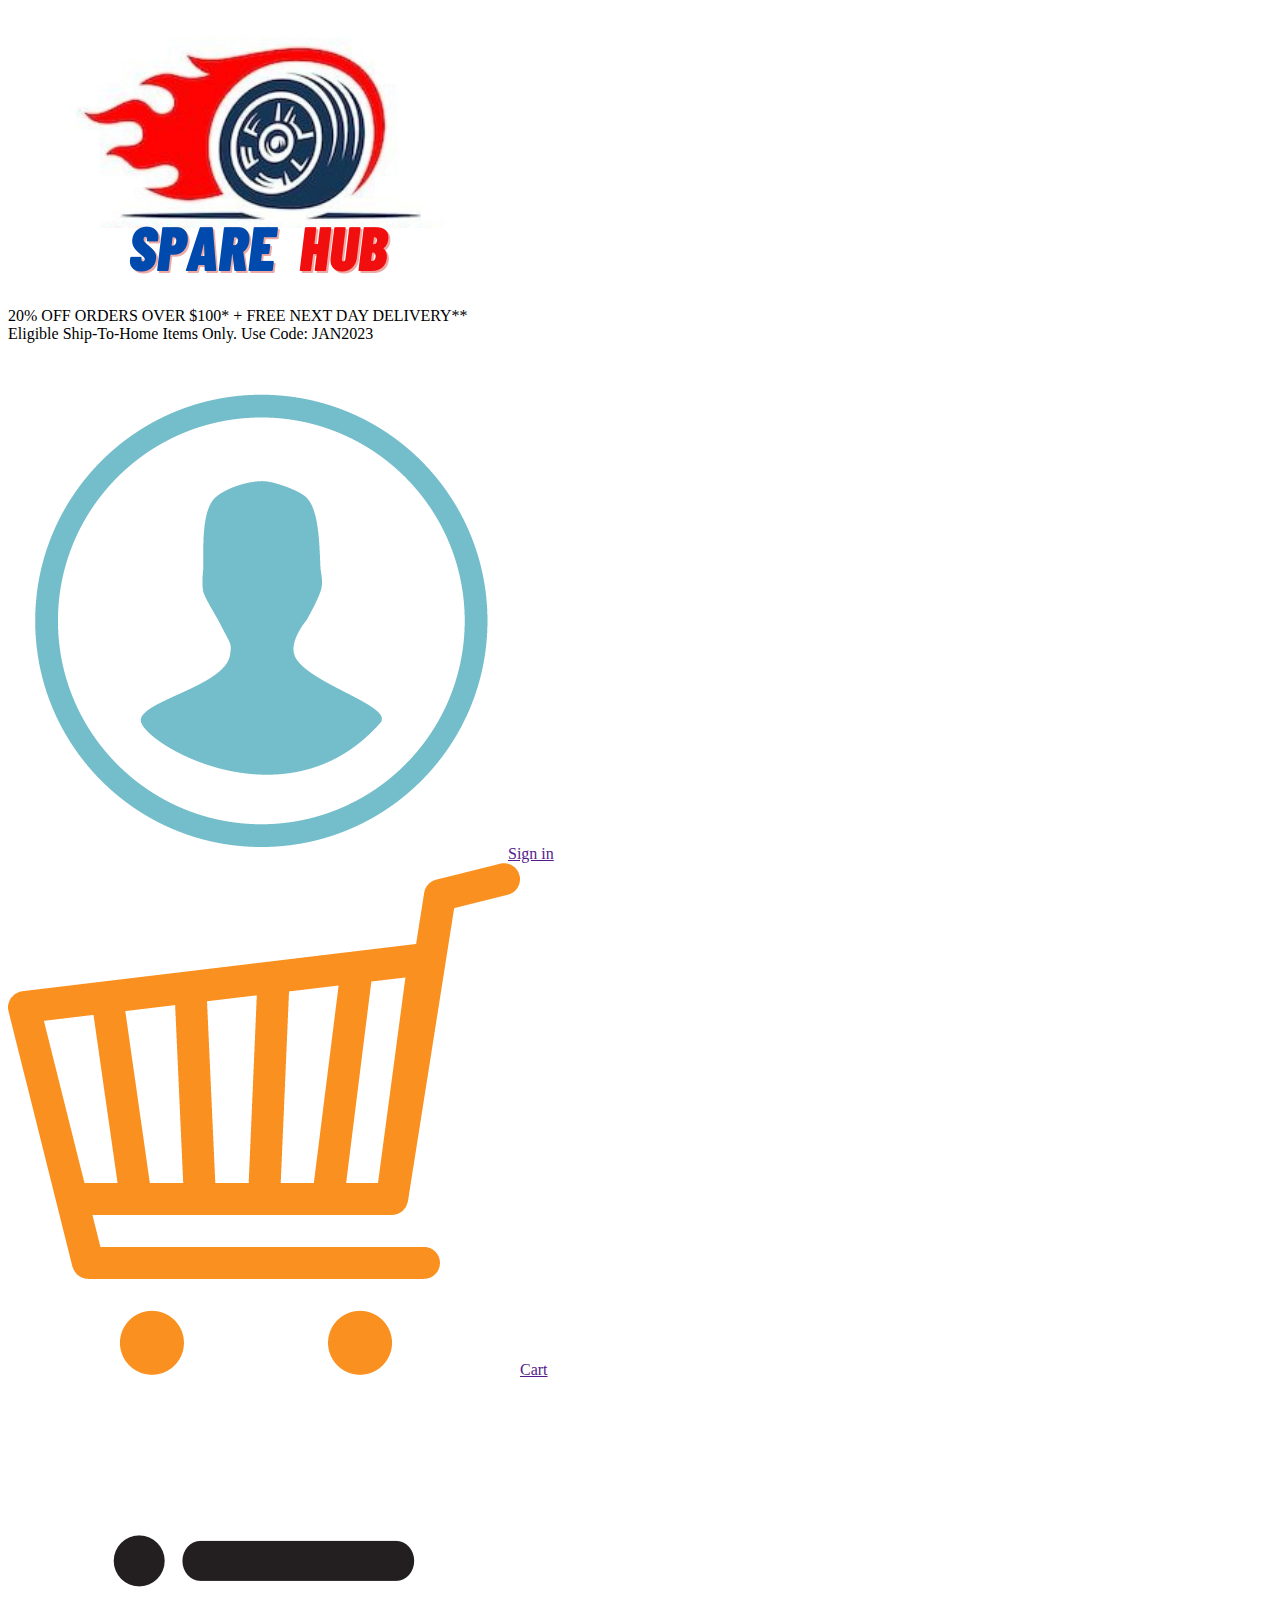
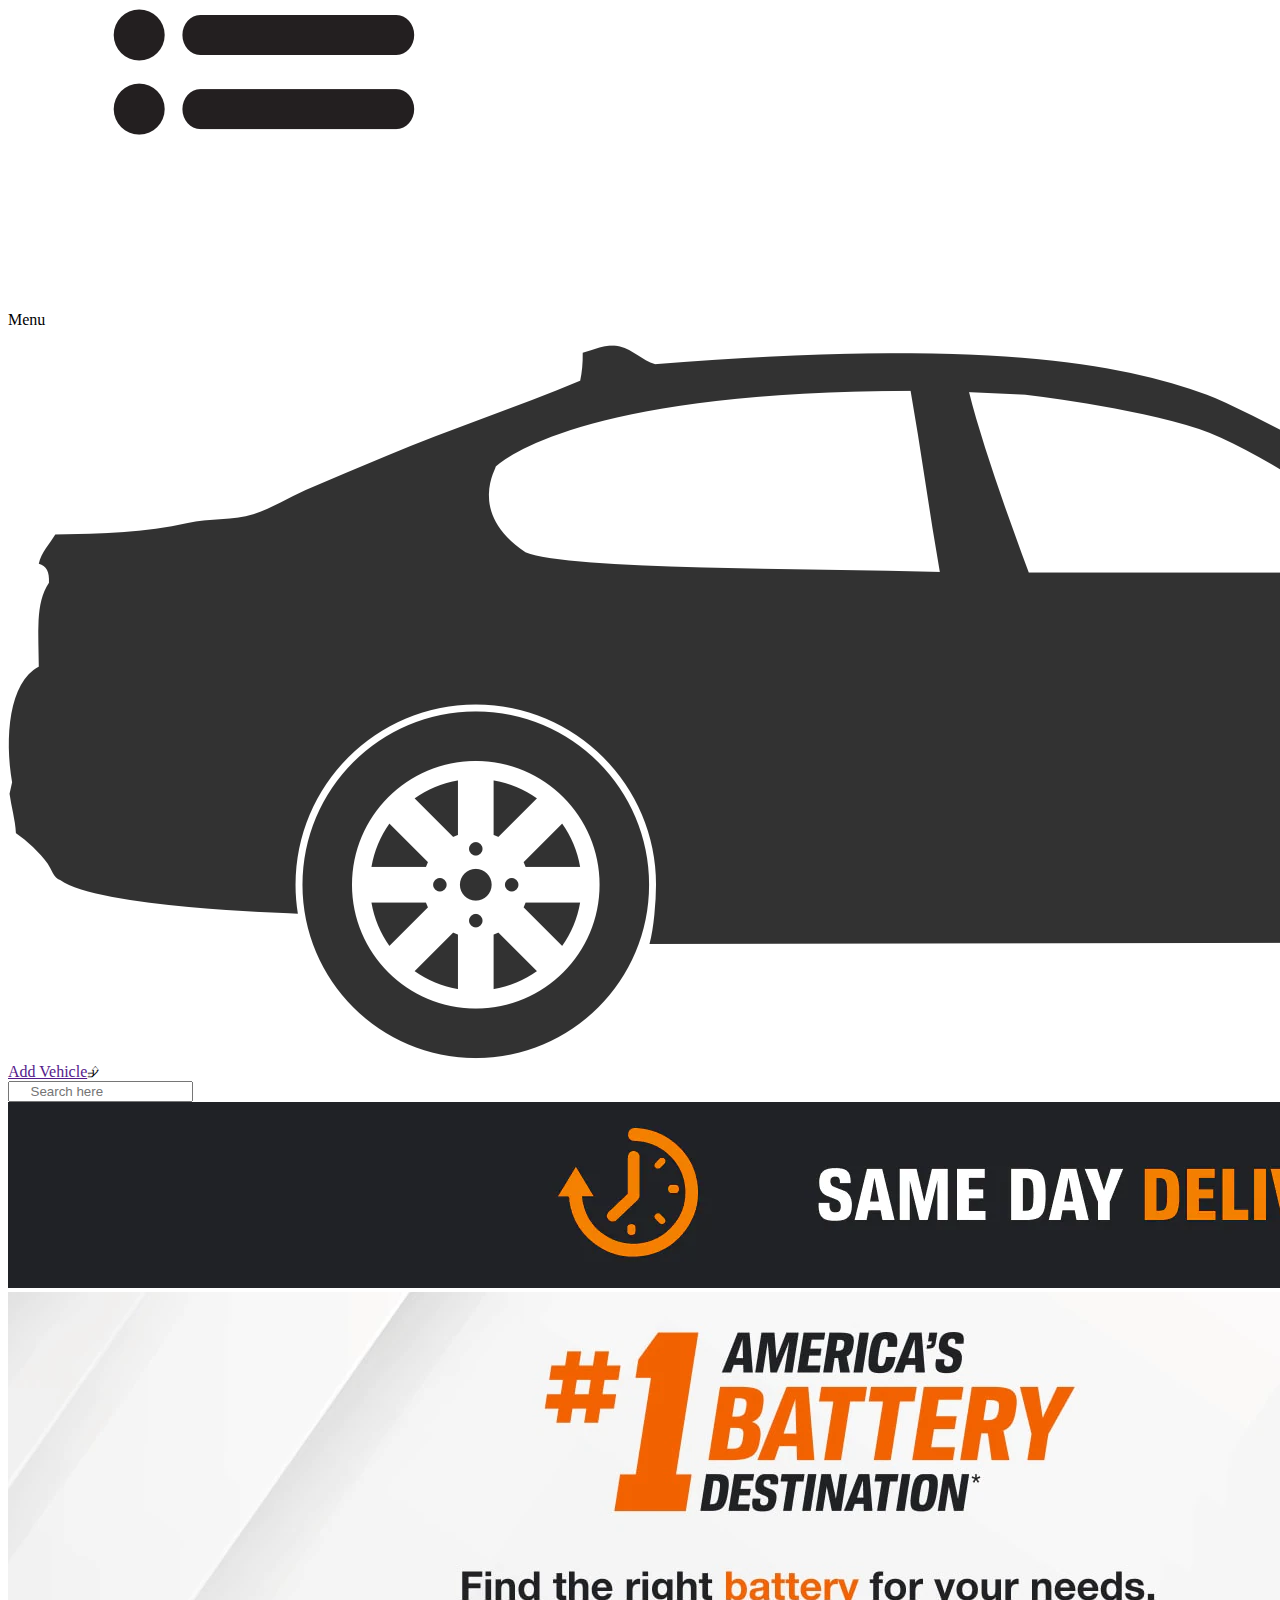
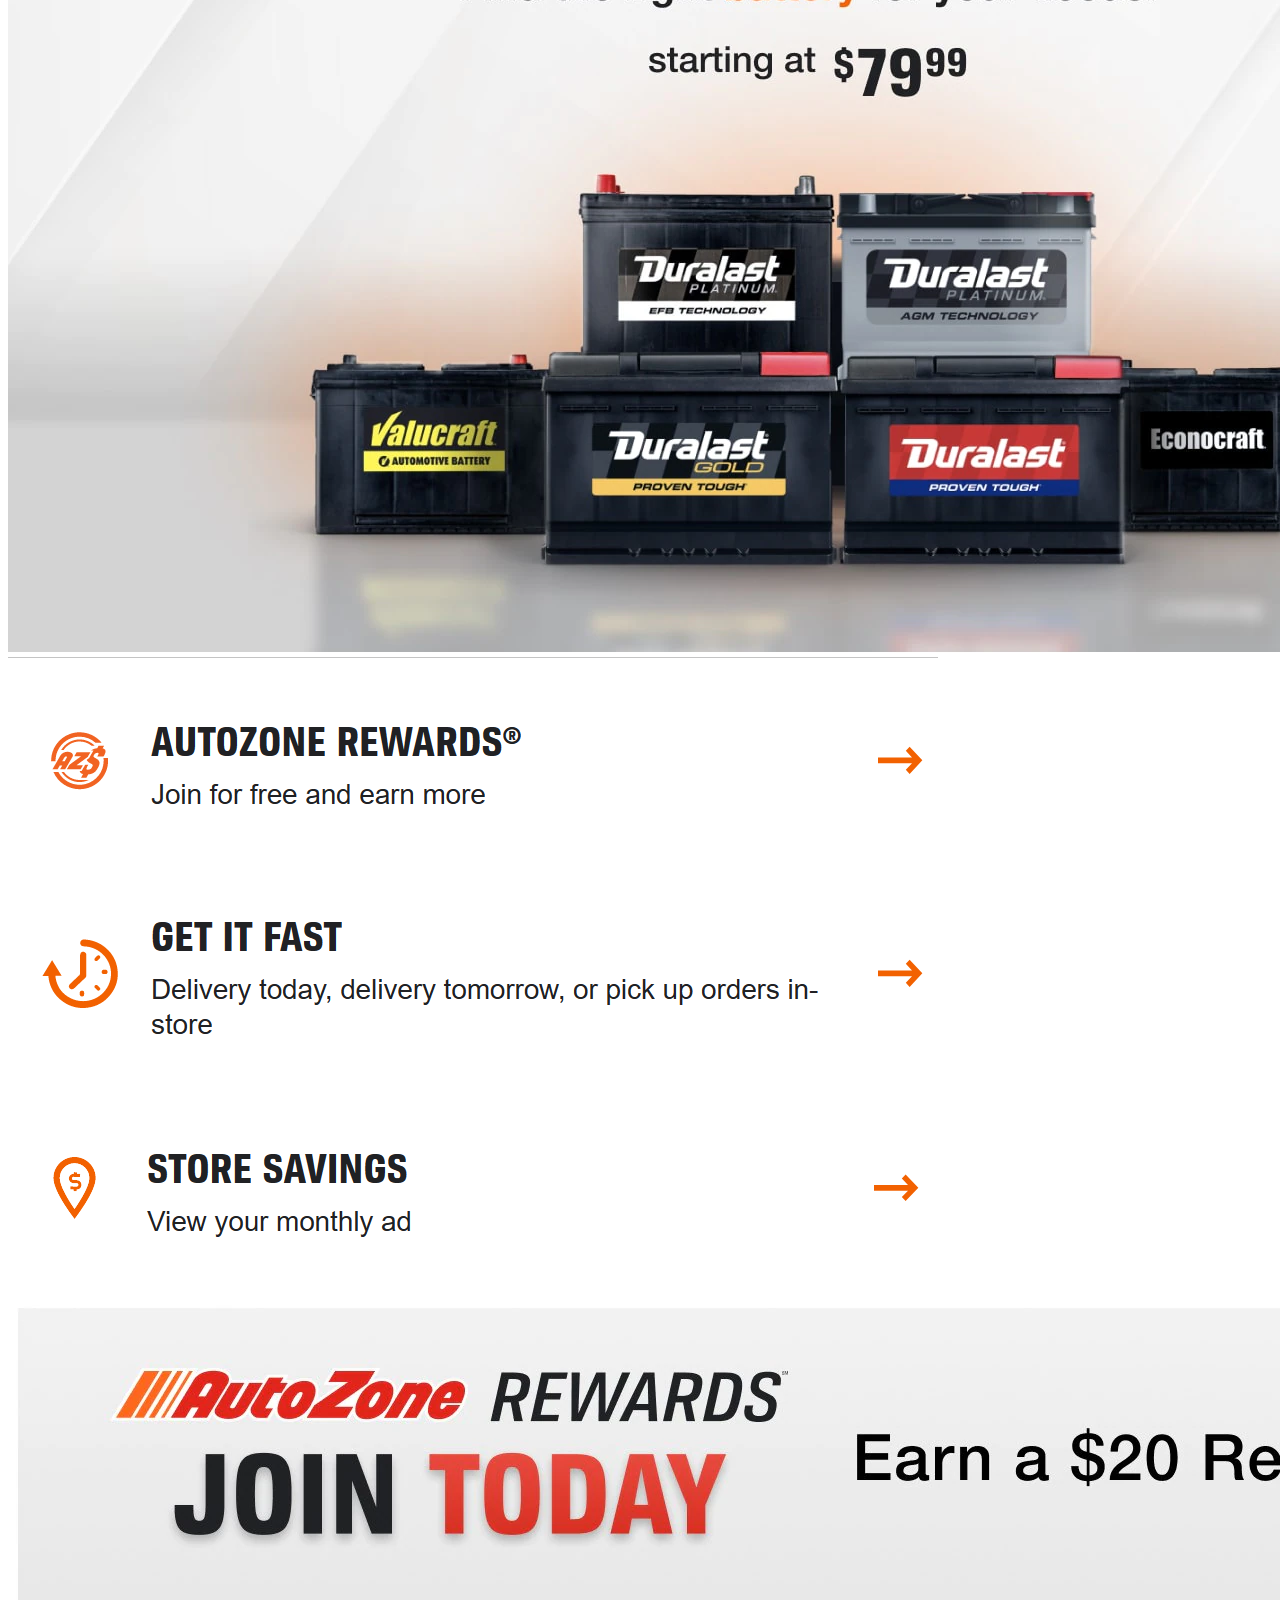
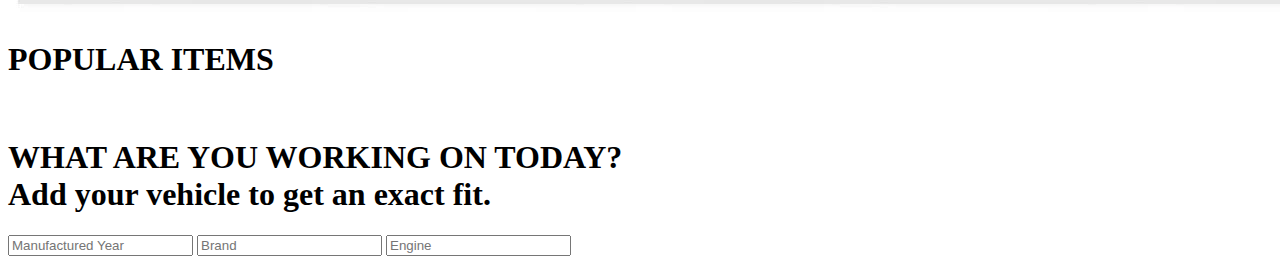
==== SpareHub-day2/index.html @ 05b8df60 "day1" ====
<!DOCTYPE html>
<html lang="en">
<head>
    <meta charset="UTF-8">
    <meta http-equiv="X-UA-Compatible" content="IE=edge">
    <meta name="viewport" content="width=device-width, initial-scale=1.0">
    <title>SpareHub</title>
    <link rel="stylesheet" href="D:\masai\UNIT-2\files\PROJECT\SpareHub\mainstyles.css">
</head>
<body>
<div id="nav-main">
    <div class="logo"><a href=""><img src="./Spare hub.png" alt="Error"></a></div>
    <div>
    <p>20% OFF ORDERS OVER $100* + FREE NEXT DAY DELIVERY**<br>
     Eligible Ship-To-Home Items Only. Use Code: JAN2023
    </p></div>
 
     <div class="signIn"><a href=""><img src="./login_logo.png" alt="Error">Sign in</a></div>
     <div class="cart"><a href=""><img src="./04e9faefec96d862d481efc5703d8b3f.png" alt="Error">Cart</a></div>
</div>
<!-- SEcond part-->

<div id="nav-2">
<div><img src="./menu.png" alt="Error"><p>Menu</p><a href=""></a></div>
<div class="add"><div><img src="./car.png" alt="Error"></div><a href="">Add Vehicle</a><span>⮵</span></div>
<div><input type="search" placeholder="     Search here" id="search"></div>
<div></div>
</div>
<!--ads-->
<div id="ad">
<div ><a href=""><img src="./_fy23p04-catbanpromo-sameday-2-d.png" alt="Error"></a></div>
</div>

<!--content-1-->
<div id="content-1">
<div class="left"><a href=""><img src="./batter.png" alt=""></a></div>
<div class="right">
    <div><a href=""><img src="./r1.png" alt="Error"></a></div>
    <div><a href=""><img src="./r2.png" alt="Error"></a></div>
    <div><a href=""><img src="./r3.png" alt="Error"></a></div>
</div>
</div>
<div id="ad-2">
    <a href=""><img src="./ad2.png" alt="Error"></a>
</div>

<!--itemlist-->
<div id="items">
<h1>POPULAR ITEMS</h1>
<div id="container">
    <li><div></div></li>
</div>
</div>

<div class="head1">
   <div><h1>WHAT ARE YOU WORKING ON TODAY?<br>
    Add your vehicle to get an exact fit.</h1></div> 
    <div id="inputs">
<input type="text" placeholder="Manufactured Year" id="year">
<input type="text" placeholder="Brand" id="brand">
<input type="text" placeholder="Engine" id="engine">
</div>
</div>




</body>


</html>
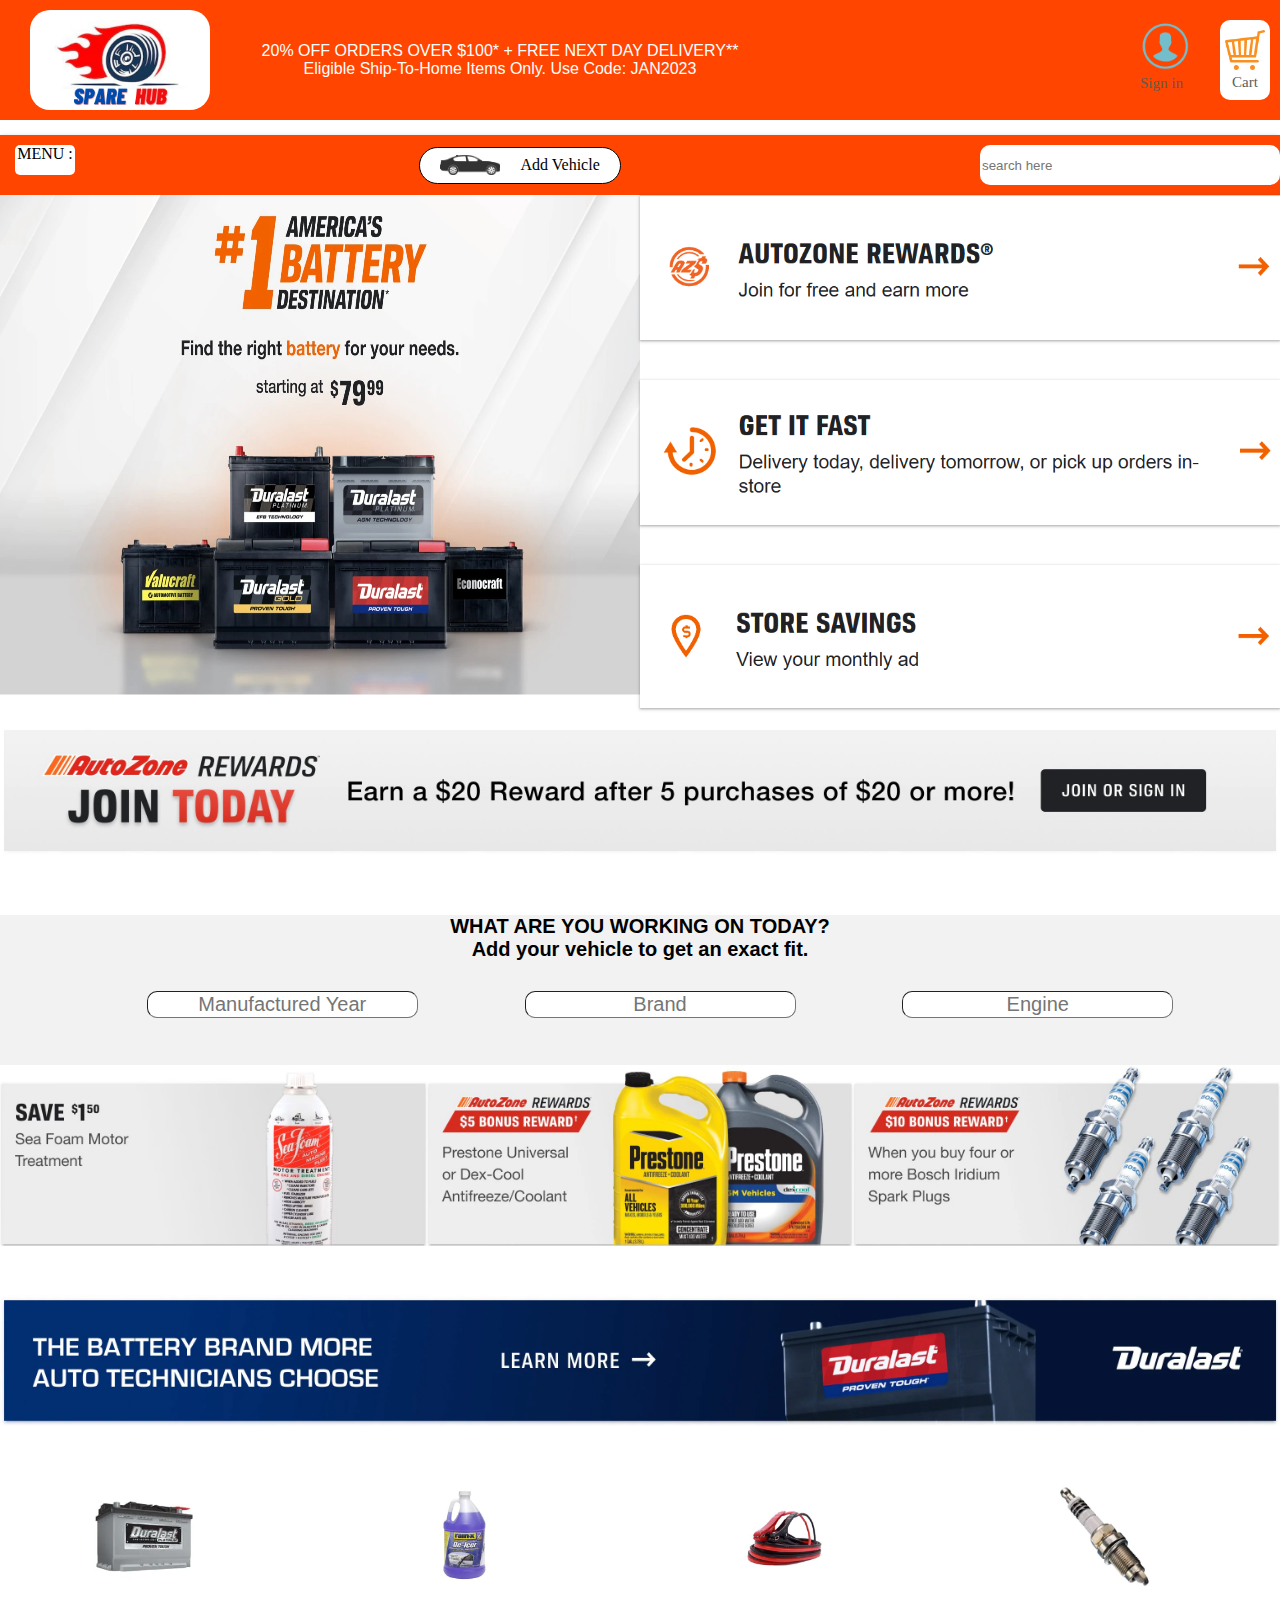
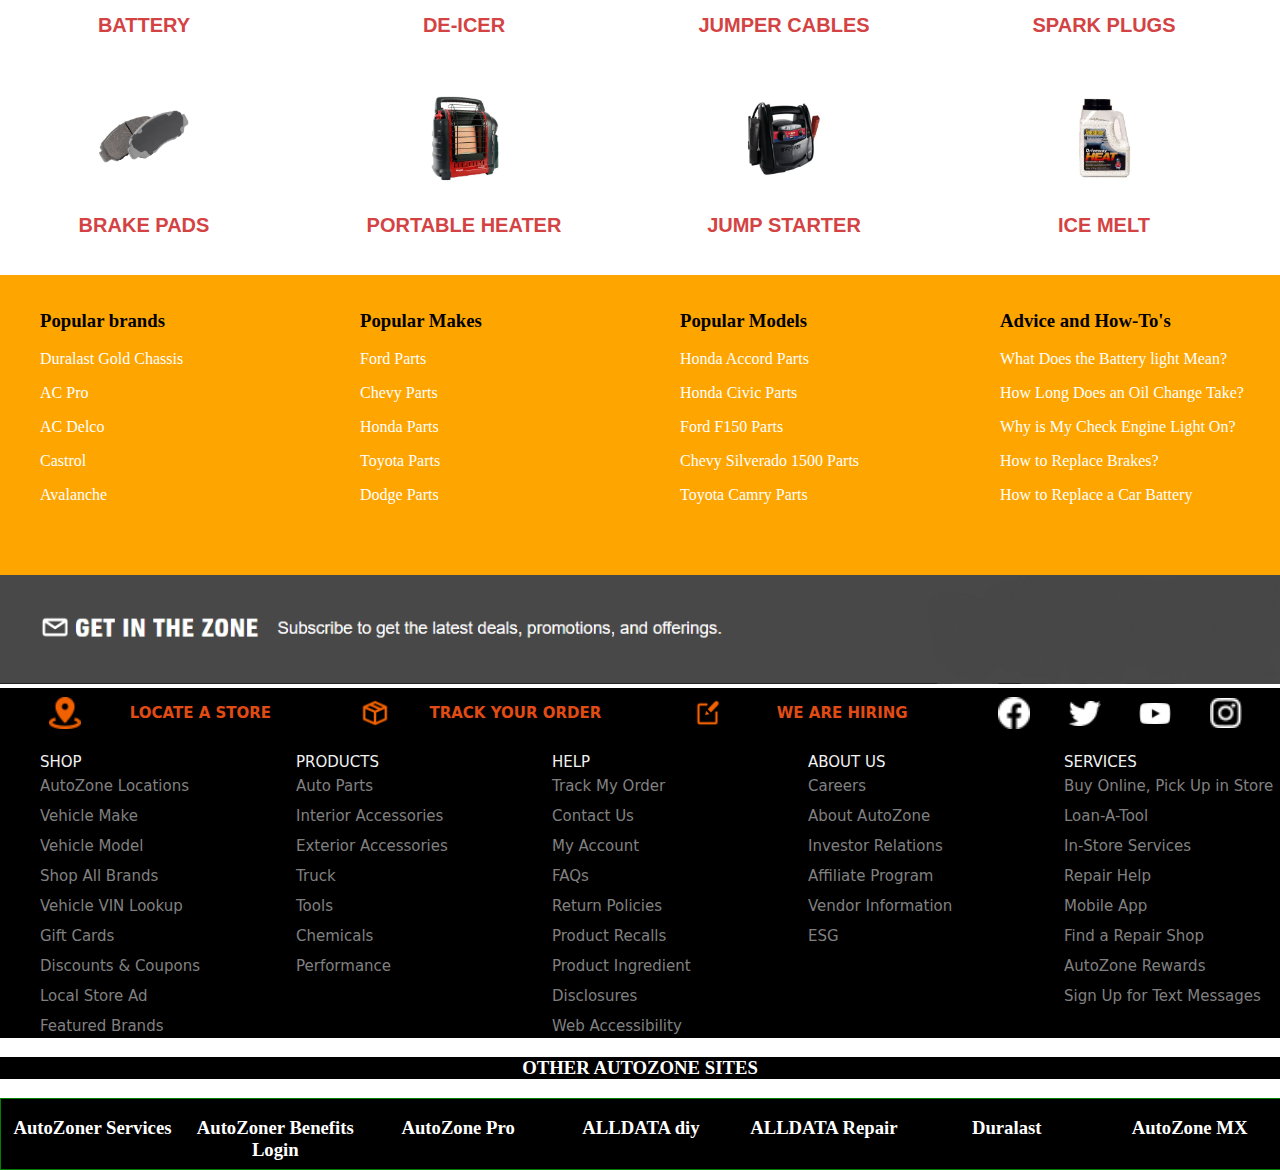
==== commit 472c7619: "updates" ====
--- a/SpareHub-day2/index.html
+++ b/SpareHub-day2/index.html
@@ -6,7 +6,9 @@
     <meta http-equiv="X-UA-Compatible" content="IE=edge">
     <meta name="viewport" content="width=device-width, initial-scale=1.0">
     <title>SpareHub</title>
-    <link rel="stylesheet" href="D:\masai\UNIT-2\files\PROJECT\SpareHub\mainstyles.css">
+    <link rel="stylesheet" href="D:\masai\UNIT-2\files\PROJECT\SpareHub-day2\mainstyles.css">
+   <link rel="stylesheet" href="mainstyles.css">
+   <link rel="shortcut icon" href="./Spare hub.png" type="image/x-icon">
 </head>
 <body>
 <div id="nav-main">
@@ -22,14 +24,27 @@
 <!-- SEcond part-->
 
 <div id="nav-2">
-<div><img src="./menu.png" alt="Error"><p>Menu</p><a href=""></a></div>
-<div class="add"><div><img src="./car.png" alt="Error"></div><a href="">Add Vehicle</a><span>⮵</span></div>
-<div><input type="search" placeholder="     Search here" id="search"></div>
-<div></div>
-</div>
-<!--ads-->
-<div id="ad">
-<div ><a href=""><img src="./_fy23p04-catbanpromo-sameday-2-d.png" alt="Error"></a></div>
+    
+<div class="dropdown">
+  <div class="dropimg">MENU :
+  <div class="dropdown-content">
+ <ul>
+  <h3>Most Popular</h3>
+    <a href="#">Batteries</a>
+    <a href="#">Engine Oil</a>
+    <a href="#">Brake pads</a>
+    <a href="#">Brake Rotors</a>
+    <h3>Shop Deals</h3>
+    <a href="#">Top Deals</a>
+    <a href="#">Local Store Ad</a>
+    <a href="#">Rebates</a>
+    
+ </ul>
+  </div>
+</div></div>
+<div class="add"><img src="./car.png" alt="Error"><p>Add Vehicle</p></div>
+
+<input type="search"  placeholder="search here" id="" >
 </div>
 
 <!--content-1-->
@@ -45,26 +60,163 @@
     <a href=""><img src="./ad2.png" alt="Error"></a>
 </div>
 
-<!--itemlist-->
-<div id="items">
-<h1>POPULAR ITEMS</h1>
-<div id="container">
-    <li><div></div></li>
-</div>
-</div>
-
 <div class="head1">
    <div><h1>WHAT ARE YOU WORKING ON TODAY?<br>
     Add your vehicle to get an exact fit.</h1></div> 
     <div id="inputs">
-<input type="text" placeholder="Manufactured Year" id="year">
-<input type="text" placeholder="Brand" id="brand">
-<input type="text" placeholder="Engine" id="engine">
-</div>
-</div>
-
-
-
+        <ul>
+            <li><input type="text" placeholder="Manufactured Year" id="year"></li>
+            <li><input type="text" placeholder="Brand" id="brand"></li>
+        <li><input type="text" placeholder="Engine" id="engine"></li>
+        </ul>
+</div>
+</div>
+
+<div id="ads">
+    <li><img src="./1.png" alt="Error"></li>
+    <li><img src="./2.png" alt="Error"></li>
+    <li><img src="./3.png" alt="Error"></li>
+</div>
+
+<div id="ad-3"><img src="./_evergreen-catban12-battery-destination-d.png" alt=""></div>
+
+<div id="category">
+    <div><img src="./evergreen-grid4-batteries-m.png" alt=""><h2>Battery</h2></div>
+  <div><img src="./evergreen-grid4-deicer-d.png" alt=""><h2>De-icer</h2></div>
+  <div><img src="./evergreen-grid4-jumpercables-d.png" alt=""><h2>Jumper cables</h2></div>
+  <div><img src="./evergreen-grid4-sparkplugs-d.png" alt=""><h2>spark plugs</h2></div>
+  <div><img src="./evergreen-grid4-Pads-v2-d.png" alt=""><h2>Brake pads</h2></div>
+  <div><img src="./evergreen-grid4-portableheater-d.png" alt=""><h2>portable heater</h2></div>
+  <div><img src="./evergreen-grid4-jumpstarter-d.png" alt=""><h2>Jump starter</h2></div>
+  <div><img src="./evergreen-grid4-icemelt-d.png" alt=""><h2>ice melt</h2></div>
+  
+</div>
+
+<div class="list">
+   
+     <ul>
+        <h3>Popular brands</h3>
+        <li><p>Duralast Gold Chassis</p></li>
+        <li><p>AC Pro</p></li>
+        <li><p>AC Delco</p></li>
+        <li><p>Castrol</p></li>
+        <li><p>Avalanche</p></li>
+     </ul>
+
+
+<!--2-->
+
+    
+     <ul>
+        <h3>Popular Makes</h3>
+        <li><p>Ford Parts</p></li>
+        <li><p>Chevy Parts</p></li>
+        <li><p>Honda Parts</p></li>
+        <li><p>Toyota Parts</p></li>
+        <li><p>Dodge Parts</p></li>
+     </ul>
+
+<!--3-->
+    
+     <ul>
+        <h3>Popular Models</h3>
+        <li><p>Honda Accord Parts</p></li>
+        <li><p>Honda Civic Parts</p></li>
+        <li><p>Ford F150 Parts</p></li>
+        <li><p>Chevy Silverado 1500 Parts</p></li>
+        <li><p>Toyota Camry Parts</p></li>
+     </ul>
+
+<!--4-->
+    
+     <ul>
+        <h3>Advice and How-To's</h3>
+        <li><p>What Does the Battery light Mean?</p></li>
+        <li><p>How Long Does an Oil Change Take?</p></li>
+        <li><p>Why is My Check Engine Light On?</p></li>
+        <li><p>How to Replace Brakes?</p></li>
+        <li><p>How to Replace a Car Battery</p></li>
+     </ul>
+</div>
+
+<div class="bottom">
+<div class="first"><img src="./bottom1.png" alt="Error">
+    
+</div>
+</div>
+<div class="second">
+    <div><img src="./az_locator.png" alt="Error"><h2>locate a store</h2></div>
+    <div><img src="./az-box.png" alt="Error"><h2>track your order</h2></div>
+    <div><img src="./az-compose.png" alt="Error"><h2>we are hiring</h2></div>
+    <div id="sites">
+     <img src="./facebook.png" alt="Error">
+     <img src="./new-twitter.png" alt="Error">
+     <img src="./new-you-tube.png" alt="Error">
+     <img src="./new-Instagram.png" alt="Error">
+    </div>
+</div>
+<div id="bottomList">
+    <div><ul>SHOP
+        <li>AutoZone Locations</li>
+        <li>Vehicle Make</li>
+        <li>Vehicle Model</li>
+        <li>Shop All Brands</li>
+        <li>Vehicle VIN Lookup</li>
+        <li>Gift Cards</li>
+        <li>Discounts & Coupons</li>
+        <li>Local Store Ad</li>
+        <li>Featured Brands</li>
+    </ul></div>
+    <div><ul>PRODUCTS
+        <li>Auto Parts</li>
+        <li>Interior Accessories</li>
+        <li>Exterior Accessories</li>
+        <li>Truck</li>
+        <li>Tools</li>
+        <li>Chemicals</li>
+        <li>Performance</li>
+    </ul></div>
+<div><ul>HELP
+    <li>Track My Order</li>
+    <li>Contact Us</li>
+    <li>My Account</li>
+    <li>FAQs</li>
+    <li>Return Policies</li>
+    <li>Product Recalls</li>
+    <li>Product Ingredient Disclosures</li>
+    <li>Web Accessibility</li>
+</ul></div>
+<div><ul>ABOUT US
+    <li>Careers</li>
+    <li>About AutoZone</li>
+    <li>Investor Relations</li>
+    <li>Affiliate Program</li>
+    <li>Vendor Information</li>
+    <li>ESG</li>
+</ul></div>
+<div><ul>SERVICES
+    <li>Buy Online, Pick Up in Store</li>
+    <li>Loan-A-Tool</li>
+    <li>In-Store Services</li>
+    <li>Repair Help</li>
+    <li>Mobile App</li>
+    <li>Find a Repair Shop</li>
+    <li>AutoZone Rewards</li>
+    <li>Sign Up for Text Messages</li>
+</ul></div>
+</div>
+<div id="bottom-2">
+    <div><h3>OTHER AUTOZONE SITES</h3></div>
+    <div  class="demo">
+        <h3>AutoZoner Services </h3>
+        <h3>AutoZoner Benefits Login</h3>
+       <h3>AutoZone Pro</h3>
+        <h3>ALLDATA diy</h3>
+       <h3>ALLDATA Repair</h3>
+        <h3>Duralast</h3>
+        <h3>AutoZone MX</h3>
+    </div>
+</div>
 
 </body>
 
--- a/SpareHub-day2/mainstyles.css
+++ b/SpareHub-day2/mainstyles.css
@@ -0,0 +1,558 @@
+body{
+    margin:0;
+}
+#nav-main{
+  width:100%;
+  height:120px;
+  border:1px noshade red;
+  display:flex;
+  position:fixed,relative;
+  margin-top:0;
+  background-color: orangered;
+}
+
+#nav-main>.logo{
+    width:200px;
+    height:100px;
+    border:1px noshade red;
+    margin-top:10px;
+}
+.logo img{
+   width:90%;
+   border-radius: 20px;
+   margin-left:30px;
+}
+
+#nav-main>div:nth-child(2){
+ width:600px;
+ height:100px;
+ border:1px noshade red;
+ margin-top:10px;
+ display:flex;
+}
+#nav-main>div:nth-child(2) p{
+color:#ffffff;
+ text-align: center;
+ margin:auto;
+ font-family: 'Oswald', sans-serif;
+}
+#nav-main .signIn{
+    width:50px;
+    height:80px;
+    border:1px noshade green; 
+    margin:auto;
+    margin-right:0;
+}
+#nav-main .signIn:hover{
+background-color:rgb(223, 242, 249);
+border-radius:10px;
+}
+#nav-main .signIn>a>img{
+    width:100%;
+}
+#nav-main .signIn>a{
+    text-align: center;
+    text-decoration: none;
+    font-size: 15px;;
+    color:#5b5d5b;
+
+}
+
+#nav-main .cart{
+    width:50px;
+    height:80px;
+    border:1px noShade green; 
+    margin:auto;
+    margin-right:10px;
+    text-align: center;
+    display:flex;
+    margin-left:30px;
+    background-color: white;
+    border-radius: 10px;
+}
+#nav-main .cart:hover{
+    background-color:rgb(223, 242, 249);
+    border-radius:10px;
+}
+
+
+#nav-main .cart>a>img{
+    width:80%;
+   
+}
+
+#nav-main .cart>a{
+    text-align: center;
+    text-decoration: none;
+    font-size: 15px;;
+    color:#5b5d5b;
+    margin:auto;
+}
+
+
+
+/* nav-2 include dropdown */
+
+#nav-2{
+    width:100%;
+    height:60px;
+    border:1px noshade red;
+    margin-top:15px;
+    display:flex;
+    justify-content: space-between;
+    align-items: center;
+    background-color:orangered;
+    box-shadow: rgba(0, 0, 0, 0.16) 0px 3px 6px, rgba(0, 0, 0, 0.23) 0px 3px 6px;;
+}
+
+.dropimg {
+    background-color:white;
+    color: rgb(0, 0, 0);
+    width:60px;
+    height:30px;
+    font-size: 16px;
+    border: none;
+    cursor: pointer;
+    margin-left:15px;
+    border-radius: 5px;
+    text-align: center;
+  }
+  
+.dropdown {
+    width:60px;
+    height:40px;
+    position: relative;
+    display: inline-block;
+    border-radius: 20px;
+  }
+  
+ .dropimg .dropdown-content {
+    display: none;
+    position: absolute;
+    background-color: orangered;
+    min-width: 160px;
+    box-shadow: 0px 8px 16px 0px rgba(0,0,0,0.2);
+    z-index: 1;
+  }
+  
+  .dropdown-content a {
+    color: rgb(255, 255, 255);
+    padding: 12px 16px;
+    text-decoration: none;
+    display: block;
+  }
+  
+  .dropdown-content a:hover {background-color: #f1f1f1}
+  
+  .dropdown:hover .dropdown-content {
+    display: block;
+  }
+  
+  .dropdown:hover .dropimg {
+    background-color: #ffffff;
+  }
+
+
+
+#nav-2 .add{
+    width:200px;
+    height:35px;
+    border:1px solid black;
+    display:flex;
+    justify-content: space-evenly;
+    align-items: center;
+    border-radius: 20px;
+    background-color: white;
+}
+#nav-2>.add>img{
+    width:30%;
+}
+#nav-2 input{
+    width:300px;
+    height:40px;
+    border-radius: 10px;
+    border-style: none;
+}
+
+
+
+
+
+
+
+
+
+#ad>div{
+    width:100%;
+    height:100px;
+    margin-top:30px;
+}
+#ad>div>a>img{
+    width:100%;
+}
+
+
+
+
+#content-1{
+    width:100%;
+    border:1px noshade red;
+    box-sizing: border-box;
+    margin:0;
+    display:flex;
+    justify-content: space-evenly;
+}
+#content-1>.left{
+    width:100%;
+    height:500px;
+    border:1px noshade blue;
+}
+#content-1>.left>a>img{
+    width:100%;
+    height:100%;
+}
+
+
+/*  
+div {
+    width: 100px;
+    height: 100px;
+    background-color: red;
+    position: relative;
+    animation-name: example;
+    animation-duration: 4s;
+    animation-iteration-count: 100;
+    animation-direction: alternate-reverse;  
+  }
+  
+  @keyframes example {
+    0%   {background-color:red; left:0px; top:0px;}
+    25%  {background-color:yellow; left:200px; top:0px;}
+    50%  {background-color:blue; left:200px; top:200px;}
+    75%  {background-color:green; left:0px; top:200px;}
+    100% {background-color:red; left:0px; top:0px;}
+  } */
+
+
+#content-1>.right{
+    width:100%;
+    height:450px;
+    border:1px noshade blue;
+    display:grid;
+    grid-template-rows: 3;
+    align-content: space-between;
+}
+#content-1>.right>div{
+    width:100%;
+    height:80px;
+}
+#content-1>.right>div>a>img{
+    width:100%;
+    box-shadow: rgba(60, 64, 67, 0.3) 0px 1px 2px 0px, rgba(60, 64, 67, 0.15) 0px 1px 3px 1px;
+}
+
+#ad-2{
+  width:100%;
+  height:150px;
+  border:1px noshade red;
+  margin-top:30px;
+}
+#ad-2>a>img{
+    width:100%;
+    border-style:none;
+}
+
+
+#items{
+    width:100%;
+    height:450px;
+    border:2px noshade red;
+    
+}
+
+#items>#container{
+
+}
+
+/* input */
+
+.head1{
+    width:100%;
+    height:150px;
+    border:1px noshade blue;
+    margin-top:20px;
+    background-color: #f2f2f2;
+}
+.head1 div>h1{
+    text-align: center;
+    font-size: 20px;
+    font-family: 'Roboto', sans-serif;
+    margin-top: 40px;
+    margin-bottom:30px;
+}
+.head1 #inputs ul{
+    display:flex;
+    justify-content: space-evenly;
+}
+.head1 #inputs ul{
+    list-style: none;
+    
+}
+
+
+#year,#brand,#engine{
+    font-size: 20px;
+    text-align: center;
+    font-family: Verdana, Geneva, Tahoma, sans-serif;
+    border-radius: 10px;
+    border-width: 0.5px;
+}
+
+#ads{
+    width:100%;
+    height:200px;
+    display:flex;
+    border:1px noshade red;
+}
+#ads li{
+    list-style: none;
+}
+
+#ads li>img{
+    width:100%;
+}
+
+#ad-3{
+    width:100%;
+    height:30px;
+    margin-top:30px;
+}
+#ad-3>img{
+    width:100%;
+}
+
+#category{
+    width:100%;
+    height:400px;
+    display:grid;
+    grid-template-columns: repeat(4,1fr);
+    justify-content:space-between;
+    margin-top:150px;
+    background-color: #ffffff; 
+}
+
+#category>div{
+    width:90%;
+    height:200px;
+    border:1px noshade rgb(255, 255, 255);
+    display: grid;
+    grid-template-rows: 2;
+    transition: transform 0.30s;
+    background-color: #ffffff; 
+}
+#category>div:hover{
+    border:1px solid rgb(188, 75, 0);
+    border-radius:30px;
+    transform: scale(0.9);
+    box-shadow: rgb(11, 45, 81) 0px 20px 30px -10px;box-shadow: rgb(38, 57, 77) 0px 20px 30px -10px;
+}
+
+#category div img{
+    width:35%;
+    margin:auto;
+}
+#category h2{
+  text-align: center;
+ color:rgb(212, 67, 67);
+ text-transform: uppercase;
+ font-size: 20px;
+ font-family:'Oswald', sans-serif;
+ 
+}
+
+
+.list{
+    width:100%;
+    height:300px;
+    border:1px noshade red;
+    background-color:orange;
+    display:grid;
+    grid-template-columns: repeat(4,1fr);
+    justify-content: space-evenly;
+}
+
+.list ul li{
+  list-style: none;
+}
+ .list ul h3{
+    text-align:justify;
+ }
+.list ul li p{
+cursor: pointer;
+color: white;
+text-align:justify;
+transition: transform 0.1s;
+}
+.list ul li p:hover{
+    transform: scale(0.9);
+}
+
+.bottom{
+    width:100%;
+    border:1px noshade red;
+    display:flex;
+    margin:auto;
+}
+.first{
+    width:100%;
+    position:relative;
+}
+.first img{
+    width:100%;
+}
+.first #email{  
+    width:25%;
+    height:10%;
+    position:absolute;
+    box-sizing: border-box;
+    top:20px;
+    right:10px;
+} 
+/* }
+.first button{
+    position:absolute;
+    box-sizing: border-box;
+    margin-right:50px;
+    width:5%;
+    height:10%;
+    top:2%;
+    margin-left: 20px;;
+} */
+
+.second{
+    width:100%;
+    height:50px;
+    border:1px noshade green;
+    display:flex;
+    background-color: black;
+}
+.second div{
+    width:50%;
+    height:50px;
+    border:1px noshade grey;
+    display:flex;
+    justify-content: space-evenly;
+    align-items: center;
+}
+.second div:hover{
+    cursor: pointer;
+}
+.second img{
+    width:10%;
+}
+.second h2{
+    color:rgb(225, 76, 21);
+    text-transform: uppercase;
+    font-size: 15px;
+    font-family: system-ui, -apple-system, BlinkMacSystemFont, 'Segoe UI', Roboto, Oxygen, Ubuntu, Cantarell, 'Open Sans', 'Helvetica Neue', sans-serif;
+}
+#sites{
+    display:flex;
+}
+
+#sites img{
+    width:10%;
+}
+#sites img:hover{
+    cursor: pointer;
+}
+#bottomList{
+    width:100%;
+    height:300px;
+    background-color: #000000;
+    display:flex;
+    margin:auto;
+}
+#bottomList div{
+    width:20%;
+    height:300px;
+}
+#bottomList div ul{
+    font-size: 15px;
+    font-family: system-ui, -apple-system, BlinkMacSystemFont, 'Segoe UI', Roboto, Oxygen, Ubuntu, Cantarell, 'Open Sans', 'Helvetica Neue', sans-serif;
+    font-weight: 400;
+    color:#f1f1f1;
+}
+#bottomList div ul li{
+    color:grey;
+    list-style: none;
+    line-height: 2.0;
+    transition: transform 0.30s;
+}
+#bottomList div ul li:hover{
+    color:white;
+    list-style:circle;
+    transform: scale(0.9);
+}
+#bottom-2>div,.demo{
+    width:100%;
+    background-color: #000000;
+}
+
+#bottom-2>.demo{
+    width:100%;
+    height:70px;
+    display:grid;
+    grid-template-columns: repeat(7,1fr);
+    border:1px solid green;
+    background-color: #000000;
+}
+#bottom-2>div>h3,.demo>h3{
+    text-align: center;
+    color: #ffffff;
+}
+.end{
+    width:100%;
+    height:30px;
+    display:grid;
+    grid-template-columns: repeat(2,1fr);
+    justify-content: center;
+    align-content: center;
+}
+
+.end>.end1,.end2{
+    width:50%;
+}
+
+
+
+
+/* RESPONSIVE */
+@media only screen and (min-width: 500px) and (max-width: 768px) {
+    
+#nav-main{
+    width:100%;
+    height:120px;
+    border:1px noshade red;
+    display:flex;
+    position:fixed,relative;
+    flex-flow: column;
+    margin-top:0;
+    background-color: rgb(237, 147, 44);
+  }
+}
+
+
+
+@media only screen and (min-width: 320px) and (max-width: 499px) {
+    
+#nav-main{
+    width:100%;
+    height:120px;
+    border:1px noshade red;
+    display:flex;
+    flex-flow: column;
+    margin-top:0;
+    background-color: rgb(237, 147, 44);
+  } 
+}